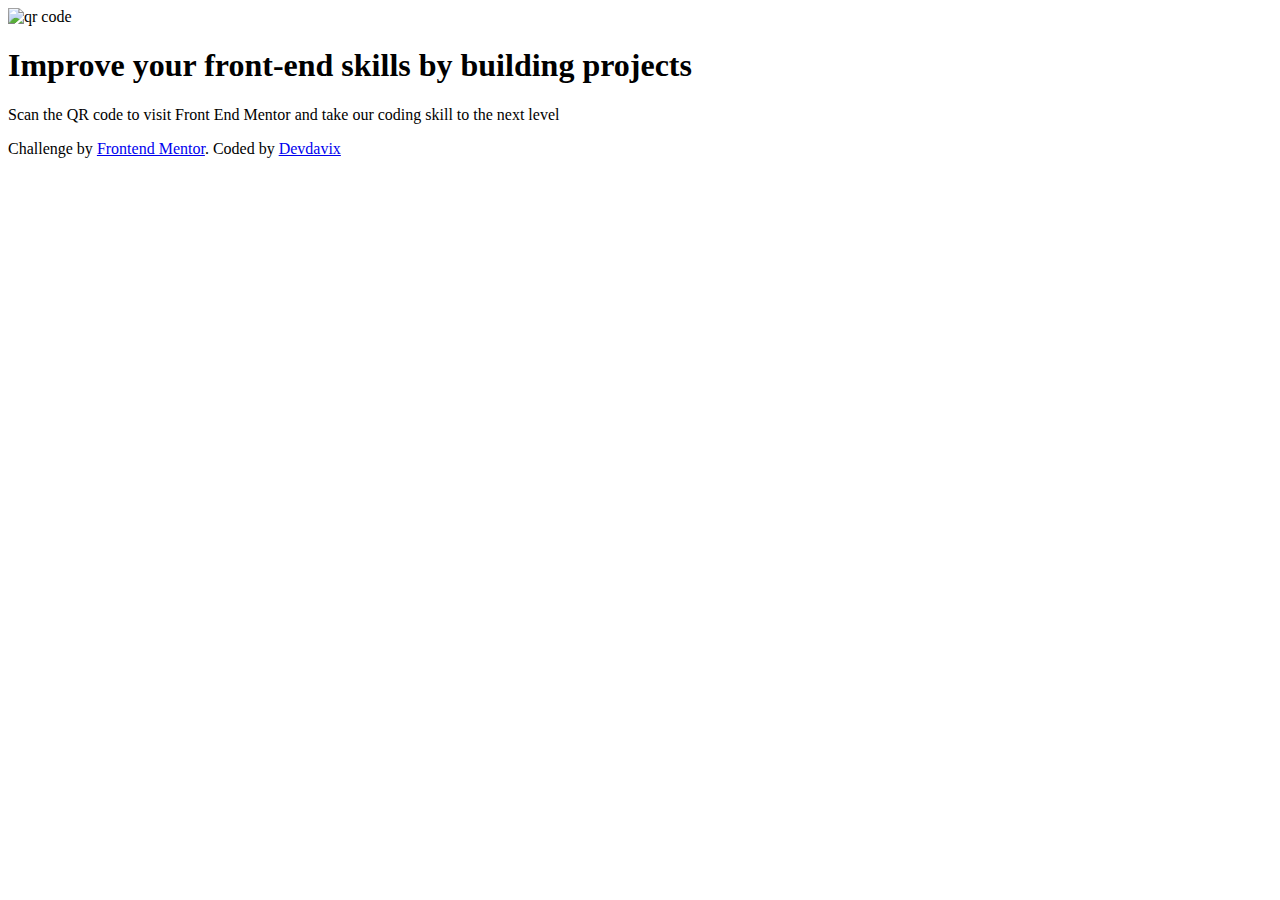
==== index.html @ 42c0cc1c "Create index.html" ====
<!DOCTYPE html>
<html lang="en">
<head>
  <meta charset="UTF-8">
  <meta name="viewport" content="width=device-width, initial-scale=1.0"> <!-- displays site properly based on user's device -->

  <link rel="icon" type="image/png" sizes="32x32" href="./images/favicon-32x32.png">
  <link rel="stylesheet" type="text/css" href="styles.css">
  
  <title>Frontend Mentor | QR code component</title>

  <!-- Feel free to remove these styles or customise in your own stylesheet 👍 -->
  
</head>
<body>

  <div class="card-contaianer">

    <div>
      
    <img src="./images/image-qr-code.png" alt="qr code">
    <h1> Improve your front-end skills by building projects </h1>

    <p> Scan the QR code to visit Front End Mentor and take our coding skill to the next level</p>
    
   
  </div>

</div>
    




    <div class="attribution">
      Challenge by <a href="https://www.frontendmentor.io?ref=challenge" target="_blank">Frontend Mentor</a>. 
      Coded by <a href="https://github.com/devdavix2/">Devdavix</a>
    </div>
  
</body>
</html>
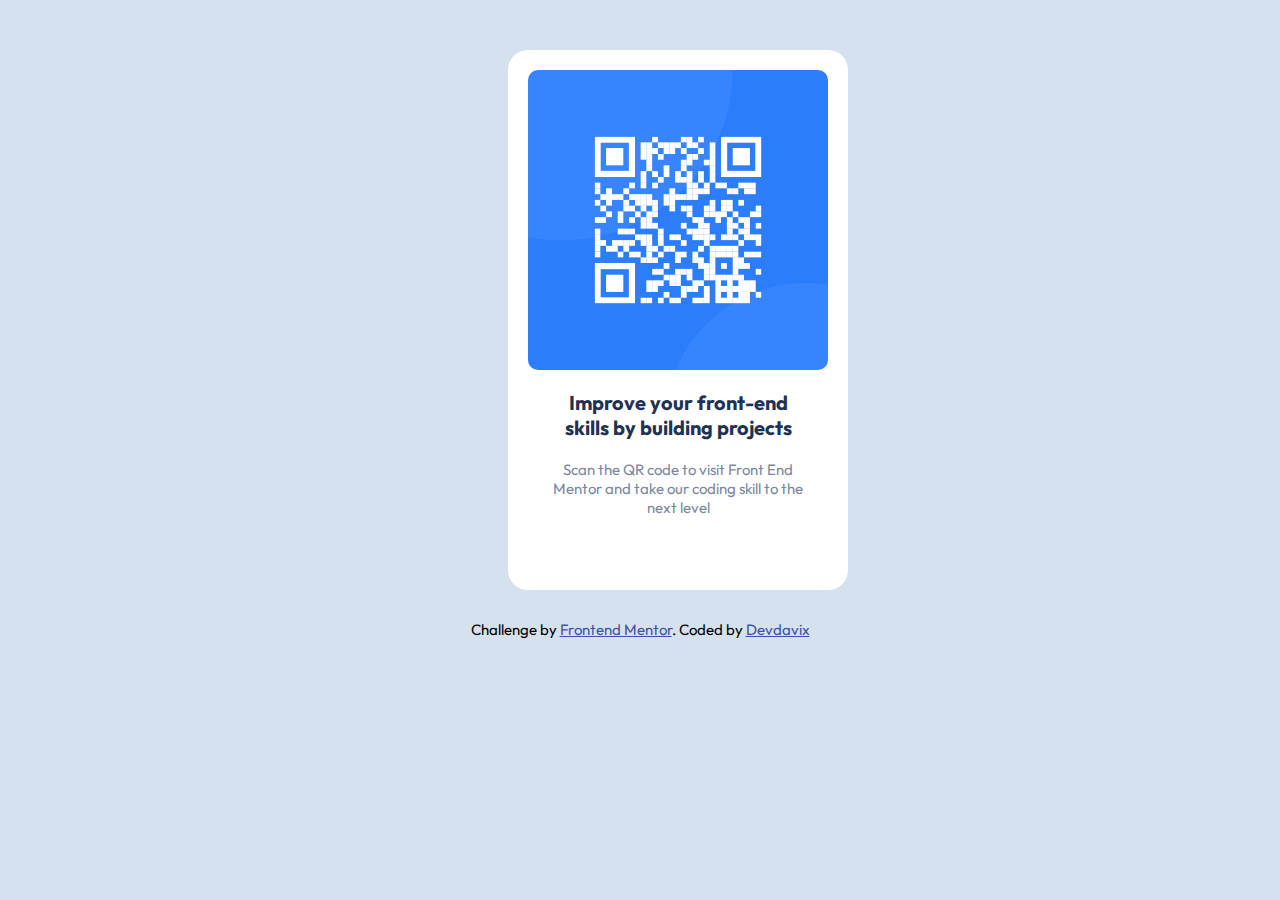
==== commit 8ebda9c5: "add" ====
--- a/index.html
+++ b/index.html
@@ -13,6 +13,9 @@
   
 </head>
 <body>
+
+  <section>
+   
 
   <div class="card-contaianer">
 
@@ -36,6 +39,8 @@
       Challenge by <a href="https://www.frontendmentor.io?ref=challenge" target="_blank">Frontend Mentor</a>. 
       Coded by <a href="https://github.com/devdavix2/">Devdavix</a>
     </div>
+
+  </section>
   
 </body>
 </html>
--- a/styles.css
+++ b/styles.css
@@ -0,0 +1,100 @@
+@import url('https://fonts.googleapis.com/css2?family=Outfit:wght@400;700&display=swap');
+
+
+body{
+    background-color: rgba(213,225,239,255);
+    width: auto;
+    height: 800px;
+}
+
+.card-contaianer{
+    background-color: white;
+    align-self:center ;
+    justify-items: flex-start;
+    display: block;
+    height: 500px;
+    width: 300px;
+    border-radius: 20px;
+    margin-top: 50px;
+    margin-left: 500px;
+    margin-right: 500px;
+    padding: 20px;
+
+    
+    
+
+
+}
+
+img{
+    display: block;
+    width: 300px;
+    height: 300px;
+    border-radius: 10px;
+    align-self: center;
+    justify-self: center;
+   
+   
+}
+
+h1{
+    font-family: 'Outfit', sans-serif;
+    font-size: 20px;
+    font-weight: 700;
+    color: hsl(218, 44%, 22%);
+    align-items: center;
+    text-align: center;
+    margin: 20px;
+}
+
+p{
+    font-family: 'Outfit', sans-serif;
+    font-size: 15px;
+    font-weight: 400;
+    color:  hsl(220, 15%, 55%);
+    text-align: center;
+    margin: 20px;
+
+    
+}
+
+
+
+.attribution{ 
+    text-align: center;
+    padding: 20px;
+    margin: 10px;
+    font-family: 'Outfit', sans-serif;
+    font-size: 15px;
+    font-weight: 400;
+
+ }
+
+
+ .attribution a { 
+    color: hsl(228, 45%, 44%); 
+}
+
+
+
+/* Media query for smaller screens (e.g., mobile devices) */
+@media screen and (max-width: 780px) {
+    .card-contaianer{
+        background-color: white;
+        align-self:center ;
+        justify-items: flex-start;
+        display: block;
+        height: 500px;
+        width: 300px;
+        border-radius: 20px;
+        margin-top: 30px;
+        margin-left: 60px;
+        margin-right: 60px;
+        padding: 20px;
+    
+        
+        
+    
+    
+    }
+}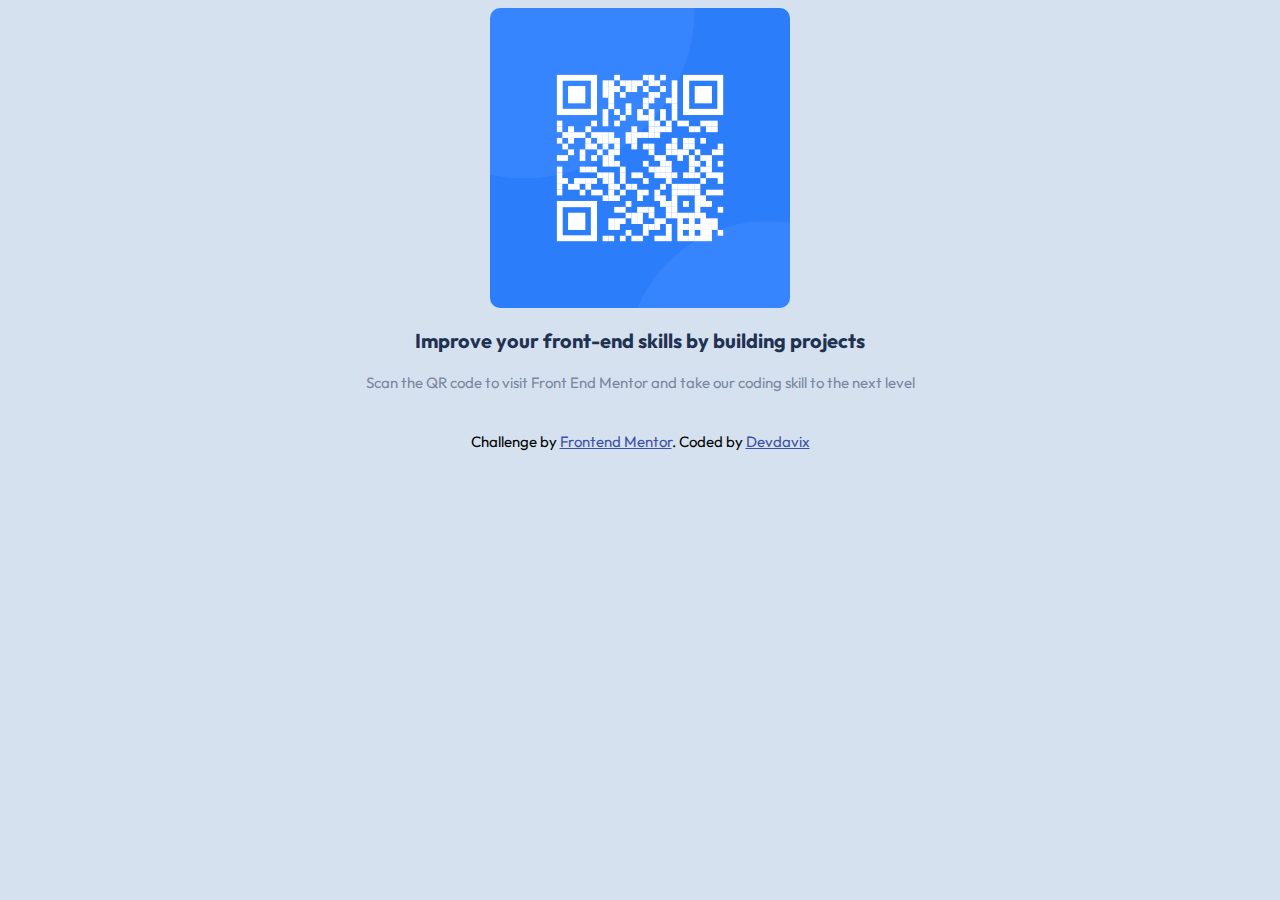
==== commit a5a523d7: "add" ====
--- a/index.html
+++ b/index.html
@@ -2,45 +2,33 @@
 <html lang="en">
 <head>
   <meta charset="UTF-8">
-  <meta name="viewport" content="width=device-width, initial-scale=1.0"> <!-- displays site properly based on user's device -->
-
+  <meta name="viewport" content="width=device-width, initial-scale=1.0">
   <link rel="icon" type="image/png" sizes="32x32" href="./images/favicon-32x32.png">
   <link rel="stylesheet" type="text/css" href="styles.css">
-  
   <title>Frontend Mentor | QR code component</title>
-
-  <!-- Feel free to remove these styles or customise in your own stylesheet 👍 -->
-  
+  <!-- Feel free to remove these styles or customize in your own stylesheet 👍 -->
 </head>
 <body>
 
-  <section>
-   
 
-  <div class="card-contaianer">
+  <main>
+    <section>
+      <div class="card-container">
+        <div>
+          <img src="./images/image-qr-code.png" alt="qr code">
+          <h1>Improve your front-end skills by building projects</h1>
+          <p>Scan the QR code to visit Front End Mentor and take our coding skill to the next level</p>
+        </div>
+      </div>
+    </section>
+  </main>
 
-    <div>
-      
-    <img src="./images/image-qr-code.png" alt="qr code">
-    <h1> Improve your front-end skills by building projects </h1>
-
-    <p> Scan the QR code to visit Front End Mentor and take our coding skill to the next level</p>
-    
-   
-  </div>
-
-</div>
-    
-
-
-
-
+  <footer>
     <div class="attribution">
       Challenge by <a href="https://www.frontendmentor.io?ref=challenge" target="_blank">Frontend Mentor</a>. 
       Coded by <a href="https://github.com/devdavix2/">Devdavix</a>
     </div>
+  </footer>
 
-  </section>
-  
 </body>
 </html>
